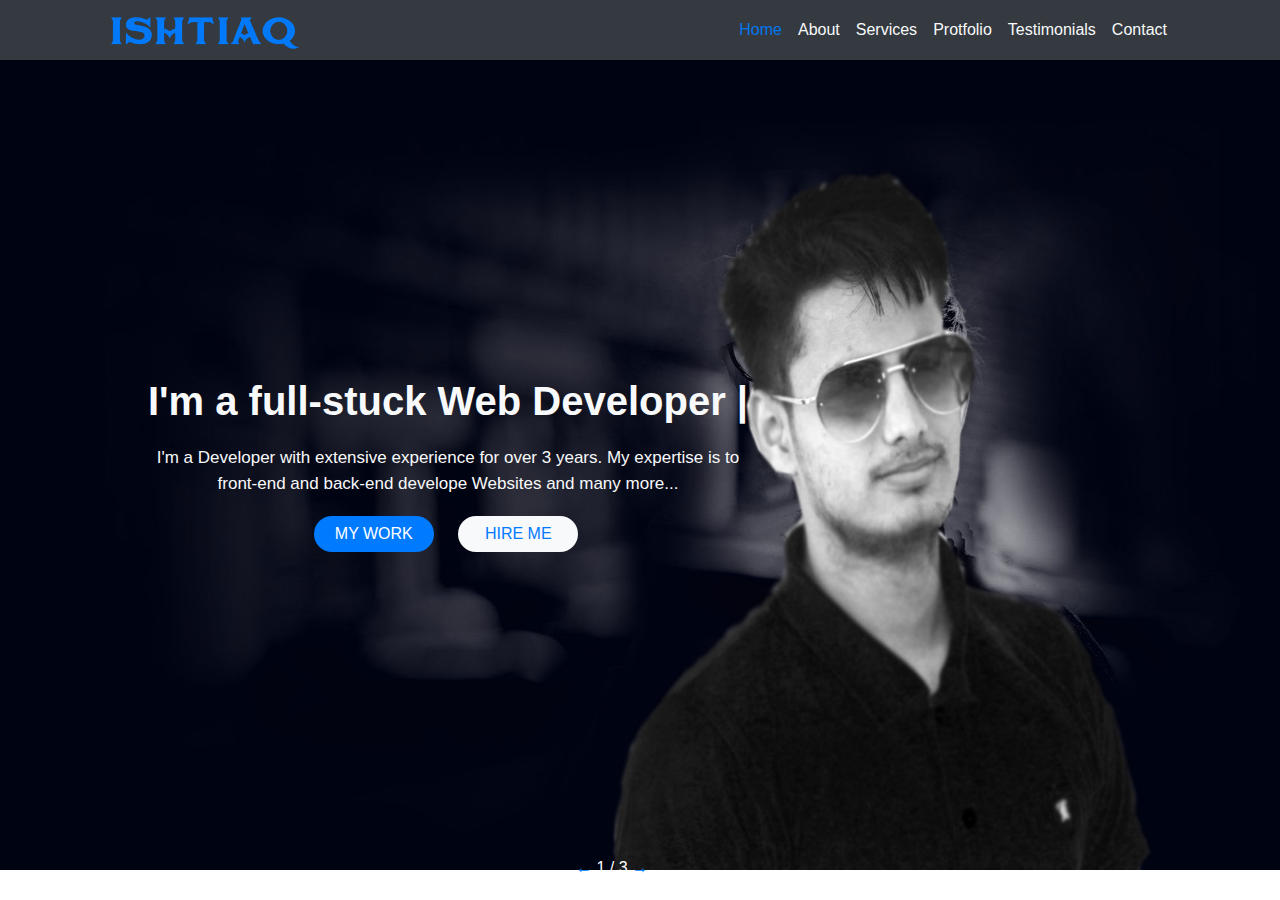
==== index.html @ 851f2fb6 "Update index.html" ====
<!DOCTYPE html>
<html>
<head>
	<meta charset="utf-8">
	<meta http-equiv="X-UA-Compatible" content="IE=edge">
	<title>Protfoio tamplete!!</title>
		<!--link css, bootstrap and js-->
	<link rel="stylesheet" href="css/bootstrap.css">
	<link rel="stylesheet" href="js/bootstrap.js">

	<link rel="stylesheet" href="css/style.css">

		<!--CDN Section-->
	<link rel="stylesheet" href="https://use.fontawesome.com/releases/v5.3.1/css/all.css" integrity="sha384-mzrmE5qonljUremFsqc01SB46JvROS7bZs3IO2EmfFsd15uHvIt+Y8vEf7N7fWAU" crossorigin="anonymous">





</head>
<body>
	<div class="container-fluid">	

	<!--Logo and Nav Section-->		
		<section id="header">
			<nav class="navbar navbar-expand-sm bg-dark">
				<div class="container">	
					<div class="logo">
						<a href="#home"><img src="img/logo.png" alt=""></a>
					</div>
					<ul class="navbar-nav">
						<li class="nav-item"><a class="nav-link text-light active" href="index.html">Home</a></li>
						<li class="nav-item"><a class="nav-link text-light"  href="#">About</a></li>
						<li class="nav-item"><a class="nav-link text-light"  href="#">Services</a></li>
						<li class="nav-item"><a class="nav-link text-light"  href="#">Protfolio</a></li>
						<li class="nav-item"><a class="nav-link text-light"  href="#">Testimonials</a></li>
						<li class="nav-item"><a class="nav-link text-light"  href="#">Contact</a></li>
					</ul>
				</div>
			</nav>
		</section>

		<section id="home">
			<div class="slider">
				<div class="mySlides fade-out">
					<div class="number-text"><span class="text-primary">&#8592;</span> 1 / 3 <span class="text-primary">&#8594;</span></div>
					<img src="img/bg-hero.jpg" alt="bg-hero" width="100%">
				</div>

				<div class="mySlides fade-out">
					<div class="number-text"><span class="text-primary">&#8592;</span> 2 / 3 <span class="text-primary">&#8594;</span></div>
					<img src="img/bg-hero2.jpg" alt="bg-hero" width="100%">
				</div>

				<div class="mySlides fade-out">
					<div class="number-text"><span class="text-primary">&#8592;</span> 3 / 3 <span class="text-primary">&#8594;</span></div>
					<img src="img/bg-hero3.jpg" alt="bg-hero" width="100%">
				</div>
			</div>

			<div class="container">
				<div class="row">
					<div class="col-sm-6 home-content">	
						<div class="connect-social">
							<a href="https://facebook.com/developeristiak" class="s-icon-link"><i class="fab fa-facebook"></i></a>
							<a href="#" class="s-icon-link"><i class="fab fa-twitter"></i></a>
							<a href="#" class="s-icon-link"><i class="fab fa-linkedin"></i></a>
							<a href="#" class="s-icon-link"><i class="fab fa-github"></i></a>
							<a href="#" class="s-icon-link"><i class="fab fa-behance"></i></a>
							<a href="#" class="s-icon-link"><i class="fab fa-instagram"></i></a>
						</div>

						<div class="home-text">
							<h1 class="text-light">I'm a full-stuck Web Developer |</h1>
							<p class="text-light">
								I'm a Developer with extensive experience for over 3 years. My expertise is to front-end and back-end develope Websites and many more...
							</p>
						</div>

						<div class="home-btn">
							<a href="#">
								<button class="btn btn-primary work-btn">my work</button>
							</a>
							
							<a href="#">
								<button class="btn btn-light text-primary hire-btn">hire me</button>
							</a>
						</div>
					</div>
				</div>

			</div>	
		</section>


	</div>
<script type="text/javascript" src="js/slider.js"></script>
</body>
</html>
---- css/style.css ----
/*Typography*/
*{
	margin: 0;
	padding: 0;
}
html{
	scroll-behavior: smooth;
}
.container-fluid{
	margin: 0;
	padding: 0;
}
.container{
	width: 1100px;
}
p, h1, h2, h3, h4, h5, h6{
	font-family: 'Poppins', sans-serif;
}
/*Import Font*/
@import url('https://fonts.googleapis.com/css?family=Poppins');


/*Logo And Nav Section*/
.logo img{
	width: 200px;
}

.navbar-nav li a{
	-webkit-transition: all .5s ease;
	   -moz-transition: all .5s ease;
	    -ms-transition: all .5s ease;
	     -o-transition: all .5s ease;
	        transition: all .5s ease;
}
.navbar-nav li a:hover{
	color: #0476F1 !important;
	font-size: 15px ;
}
.navbar-nav li a.active{
	color: #0476F1 !important;
}


/*Home/Slider Section*/
.mySlides{
	display: none;
}
.slider img{
	height: 90vh;
}
.number-text{
	position: absolute;
	bottom: 20px;
	left: 45%;
	color: white;
}
/*Home/Slider Fading animation*/
.fade-out {
  -webkit-animation-name: fade;
  -webkit-animation-duration: 1.5s;
  animation-name: fade;
  animation-duration: 1.5s;
}

@-webkit-keyframes fade {
  from {opacity: .4} 
  to {opacity: 1}
}

@keyframes fade {
  from {opacity: .4} 
  to {opacity: 1}
}


/*Home/content section*/
.home-content{
	position: absolute;
	top: 35%;
	left: 10%;
}
.connect-social{
	margin: 0 28%;
}
.connect-social a{
	font-size: 28px;
	margin-right: 15px;
	-webkit-transition: all .5s ease;
	-moz-transition: all .5s ease;
	-ms-transition: all .5s ease;
	-o-transition: all .5s ease;
	transition: all .5s ease;
}
.connect-social a:hover{
	color: #ffffffff !important;
	font-size: 26px;
}
.home-text h1{
	font-weight: 700;
	text-align: center;
	margin: 20px 0;
}
.home-text p{
	text-align: center;
	margin-bottom: 20px;
	font-size: 17px;
}
.home-btn{
	margin:  0 28%;
}
.home-btn button{
	border: none;
	border-radius: 50px;
	width: 120px;
	text-transform: uppercase;
	-webkit-transition: all .5s ease;
	-moz-transition: all .5s ease;
	-ms-transition: all .5s ease;
	-o-transition: all .5s ease;
	transition: all .5s ease;
}
.work-btn{
	margin-right: 20px;
}
.work-btn:hover{
	background: #ffffffff;
	color: #0476F1;
}
.hire-btn:hover{
	background: #0476F1;
	color: #ffffff !important;
}
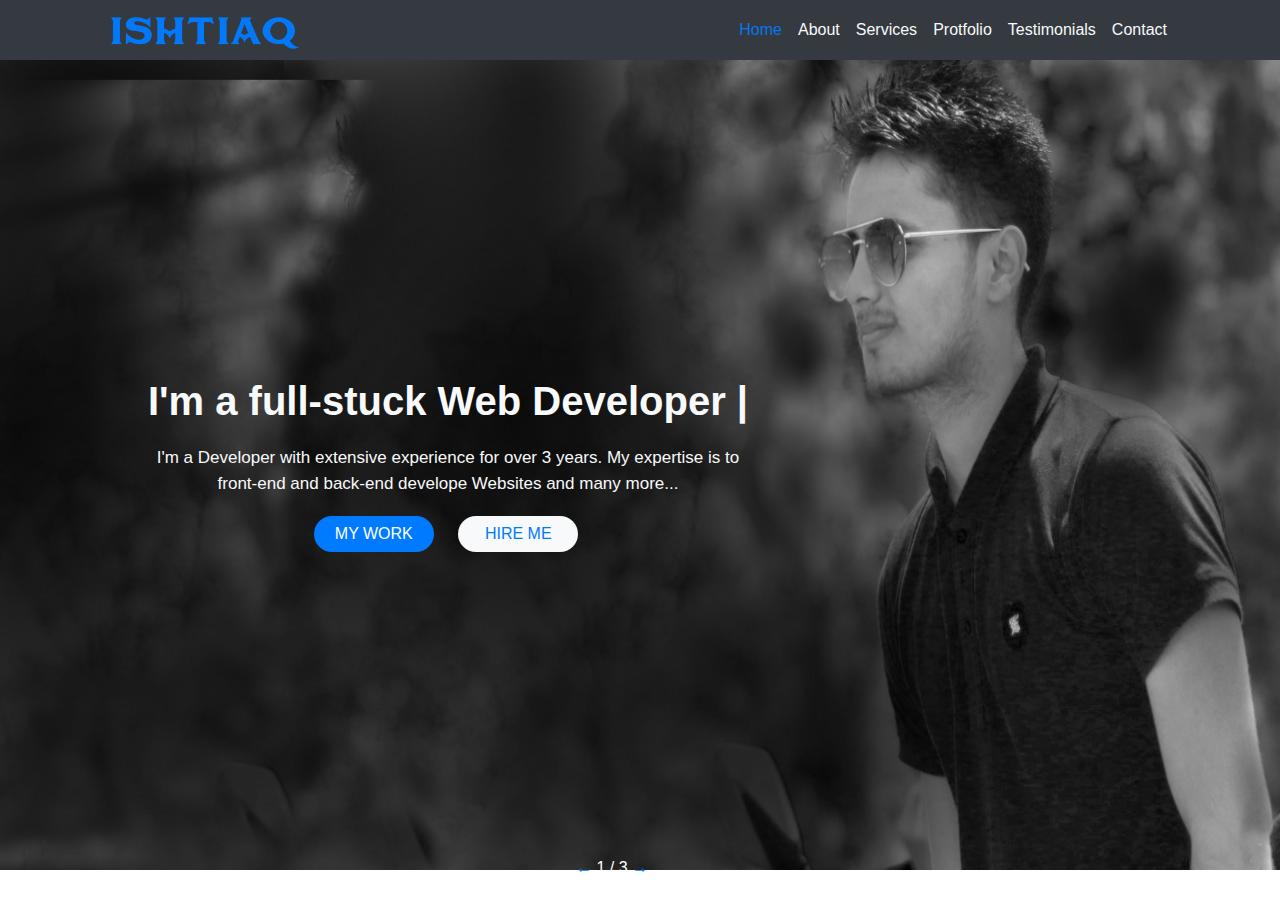
==== commit ed311de5: "Update index.html" ====
--- a/index.html
+++ b/index.html
@@ -3,7 +3,7 @@
 <head>
 	<meta charset="utf-8">
 	<meta http-equiv="X-UA-Compatible" content="IE=edge">
-	<title>Protfoio tamplete!!</title>
+	<title>Ishtiaq Ahmed !! Web Developer</title>
 		<!--link css, bootstrap and js-->
 	<link rel="stylesheet" href="css/bootstrap.css">
 	<link rel="stylesheet" href="js/bootstrap.js">
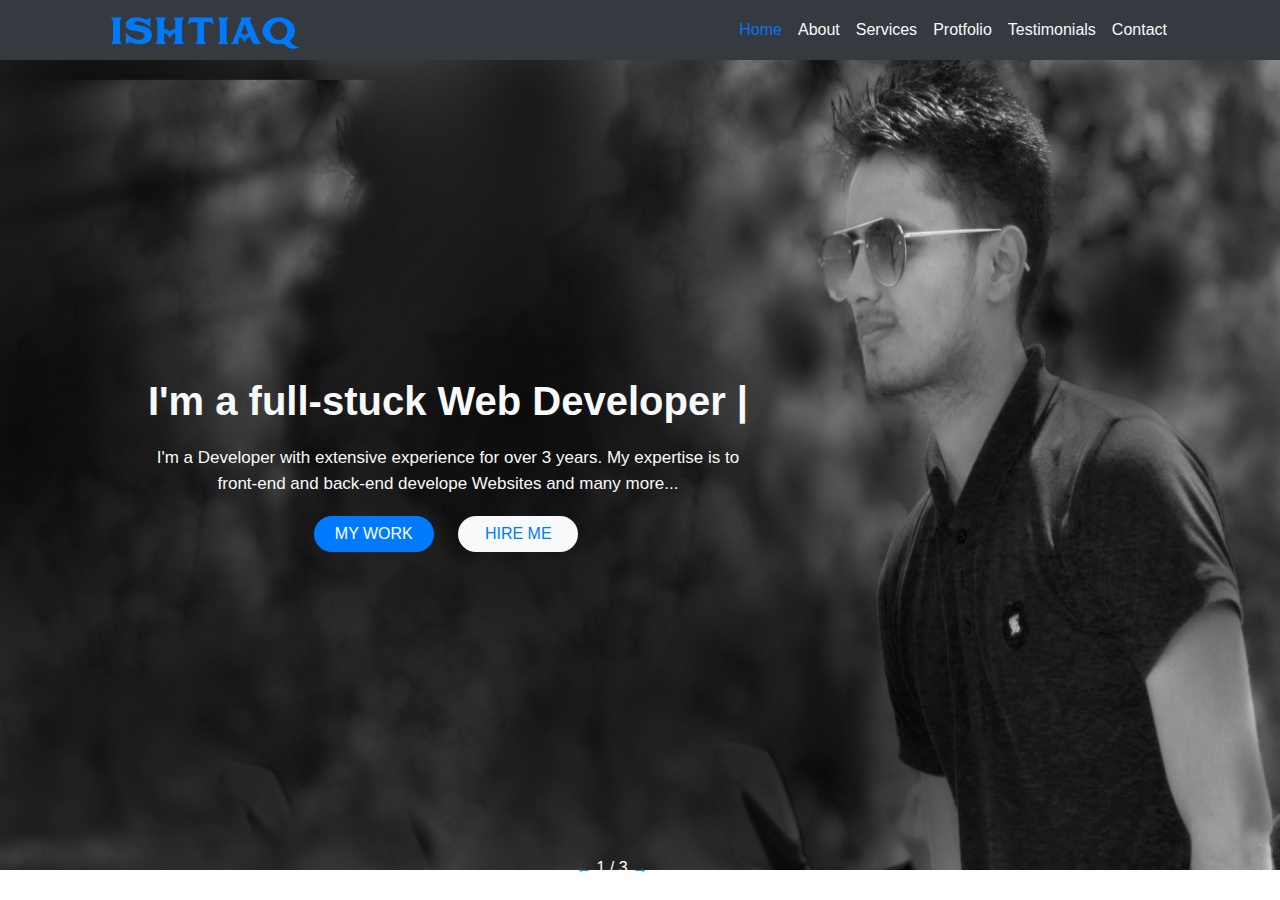
==== commit e8eab085: "Update index.html" ====
--- a/index.html
+++ b/index.html
@@ -62,12 +62,12 @@
 				<div class="row">
 					<div class="col-sm-6 home-content">	
 						<div class="connect-social">
-							<a href="https://facebook.com/developeristiak" class="s-icon-link"><i class="fab fa-facebook"></i></a>
-							<a href="#" class="s-icon-link"><i class="fab fa-twitter"></i></a>
-							<a href="#" class="s-icon-link"><i class="fab fa-linkedin"></i></a>
-							<a href="#" class="s-icon-link"><i class="fab fa-github"></i></a>
-							<a href="#" class="s-icon-link"><i class="fab fa-behance"></i></a>
-							<a href="#" class="s-icon-link"><i class="fab fa-instagram"></i></a>
+							<a href="https://facebook.com/developeristiak" target="_blank" class="s-icon-link"><i class="fab fa-facebook"></i></a>
+							<a href="https://twitter.com/ishtiaqahmeddd" target="_blank" class="s-icon-link"><i class="fab fa-twitter"></i></a>
+							<a href="https://www.linkedin.com/in/ishtiaqahmeddd/" target="_blank" class="s-icon-link"><i class="fab fa-linkedin"></i></a>
+							<a href="https://github.com/ishtiaqahmeddd" target="_blank" class="s-icon-link"><i class="fab fa-github"></i></a>
+							<a href="https://www.behance.net/ishtiaqahmed" target="_blank" class="s-icon-link"><i class="fab fa-behance"></i></a>
+							<a href="https://www.instagram.com/ishtiaqahmeddd/" target="_blank" class="s-icon-link"><i class="fab fa-instagram"></i></a>
 						</div>
 
 						<div class="home-text">
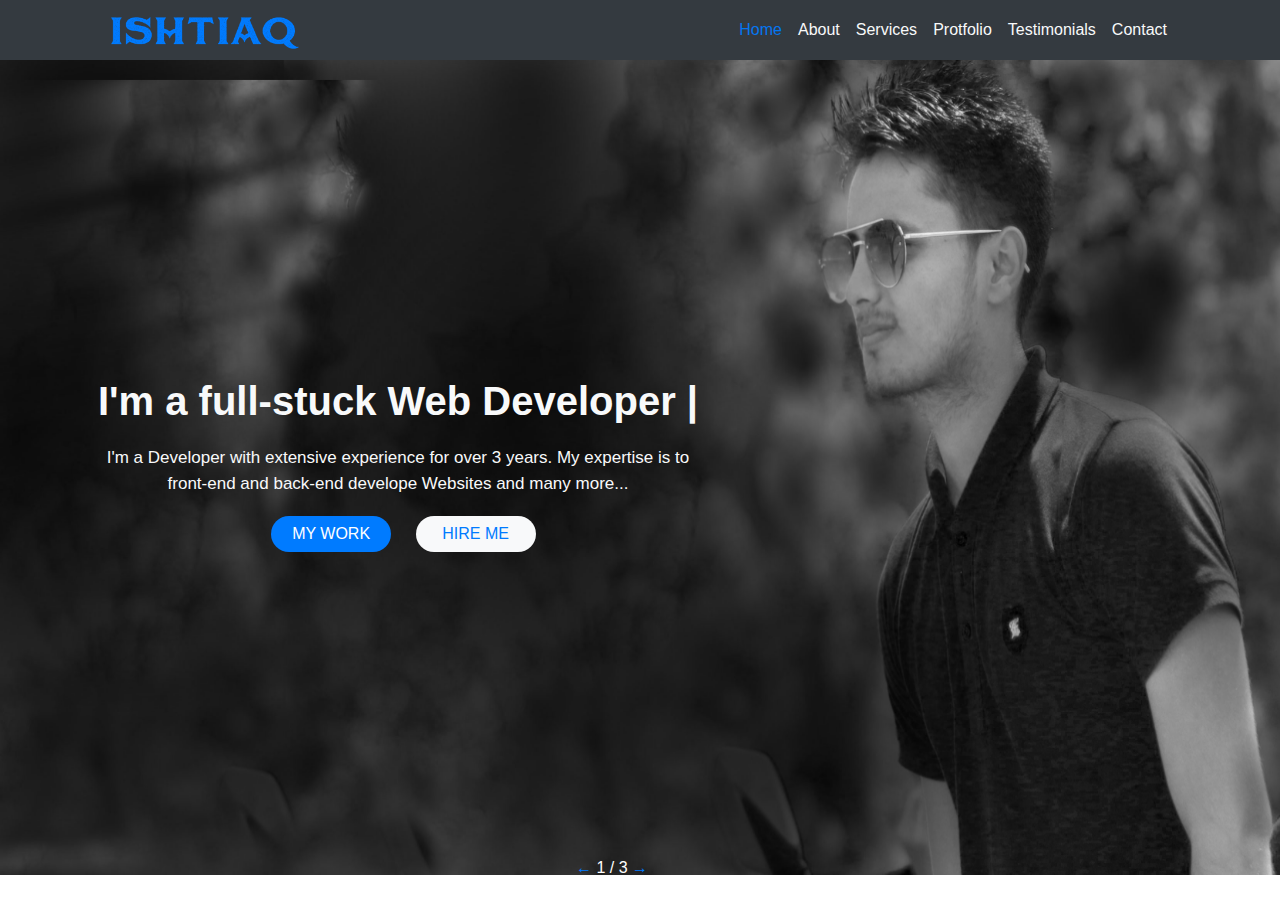
==== commit 64d71f48: "Update index.html" ====
--- a/index.html
+++ b/index.html
@@ -30,7 +30,7 @@
 					</div>
 					<ul class="navbar-nav">
 						<li class="nav-item"><a class="nav-link text-light active" href="index.html">Home</a></li>
-						<li class="nav-item"><a class="nav-link text-light"  href="#">About</a></li>
+						<li class="nav-item"><a class="nav-link text-light"  href="about.html">About</a></li>
 						<li class="nav-item"><a class="nav-link text-light"  href="#">Services</a></li>
 						<li class="nav-item"><a class="nav-link text-light"  href="#">Protfolio</a></li>
 						<li class="nav-item"><a class="nav-link text-light"  href="#">Testimonials</a></li>
--- a/css/style.css
+++ b/css/style.css
@@ -13,8 +13,13 @@
 .container{
 	width: 1100px;
 }
-p, h1, h2, h3, h4, h5, h6{
+
+body{
 	font-family: 'Poppins', sans-serif;
+	color: #ffffff;
+}
+.fix{
+	clear: both;
 }
 /*Import Font*/
 @import url('https://fonts.googleapis.com/css?family=Poppins');
@@ -46,7 +51,7 @@
 	display: none;
 }
 .slider img{
-	height: 90vh;
+	height: 90.6vh;
 }
 .number-text{
 	position: absolute;
@@ -63,12 +68,12 @@
 }
 
 @-webkit-keyframes fade {
-  from {opacity: .4} 
+  from {opacity: .7} 
   to {opacity: 1}
 }
 
 @keyframes fade {
-  from {opacity: .4} 
+  from {opacity: .7} 
   to {opacity: 1}
 }
 
@@ -80,7 +85,7 @@
 	left: 10%;
 }
 .connect-social{
-	margin: 0 28%;
+	margin: 0 20%;
 }
 .connect-social a{
 	font-size: 28px;
@@ -95,6 +100,9 @@
 	color: #ffffffff !important;
 	font-size: 26px;
 }
+.home-text{
+    position: relative;
+    right: 50px;}
 .home-text h1{
 	font-weight: 700;
 	text-align: center;
@@ -106,7 +114,7 @@
 	font-size: 17px;
 }
 .home-btn{
-	margin:  0 28%;
+	margin:  0 21%;
 }
 .home-btn button{
 	border: none;
@@ -129,4 +137,118 @@
 .hire-btn:hover{
 	background: #0476F1;
 	color: #ffffff !important;
-}+}
+
+
+
+/*Aout Start*/
+#about{
+	background: #000;
+	height: 100%;
+}
+.about-content{
+	margin-top: 80px;
+}
+.about-content h3{
+    border: 3px solid;
+    display: inline;
+    padding: 11px 21px;
+    margin-bottom: 20px;
+}
+.about-content p{
+	margin: 35px 0;
+	text-align: justify;
+}
+.about-content div{
+    position: relative;
+    top: 13px;
+    width: 9px;
+    height: 13px;
+    border-radius: 0 0 273% 0;
+    left: 20px;
+	background: #ffffff;
+}
+.name, .email, .phone, .twitter{
+	float: left;
+}
+.name-title, .email-title, .phone-title, .twitter-title{
+	margin-bottom: 0;
+}
+
+.name{
+	margin-right: 34%;
+}
+.phone{
+	margin-right: 27%;
+}
+.twitter{
+	margin-left: 6px;
+}
+.side-about hr{
+	background: #727679 !important;
+}
+
+.about-btn{
+	margin-top: 50px;
+}
+.send-message{
+	border: 1px solid #ffffff;
+	background: #000 !important;
+	border-radius: 50px;
+	padding: 8px 20px;
+	margin-right: 10px;
+}
+.download-cv{
+	border-radius: 50px;
+	padding: 8px 20px;
+}
+
+
+#about img{
+	margin: 50px 0;
+}
+.skill-analysis{
+	width: 390px;
+	height: 410px;
+	background: black;
+	border: 1px solid #ffffff;
+	position: absolute;
+	bottom: 37%;
+	left: 25%;
+	opacity: .7;
+}
+.skill-analysis-content hr{
+	margin-top: 0;
+	margin-right: 140px;
+	padding: 1px;
+}
+.skill-analysis-content p{
+	margin-bottom: 5px;
+}
+.skill-analysis-content{
+	position: relative;
+	bottom: 35%;
+	left: 25%;
+	padding: 15px 20px;
+}
+.html-skill{
+	
+}
+.skill-calculate{
+	border: 1px solid;
+    display: inline;
+    padding: 3px 5px;
+    font-size: 10px;
+    position: relative;
+    left: 62%;
+    bottom: 54px;
+}
+.skill-calculate-shap{
+	width: 2px;
+	height: 4px;
+    border-radius: 0 0 100%;
+    margin-left: 4px;
+    position: relative;
+    left: 62%;
+    bottom: 54px;
+}
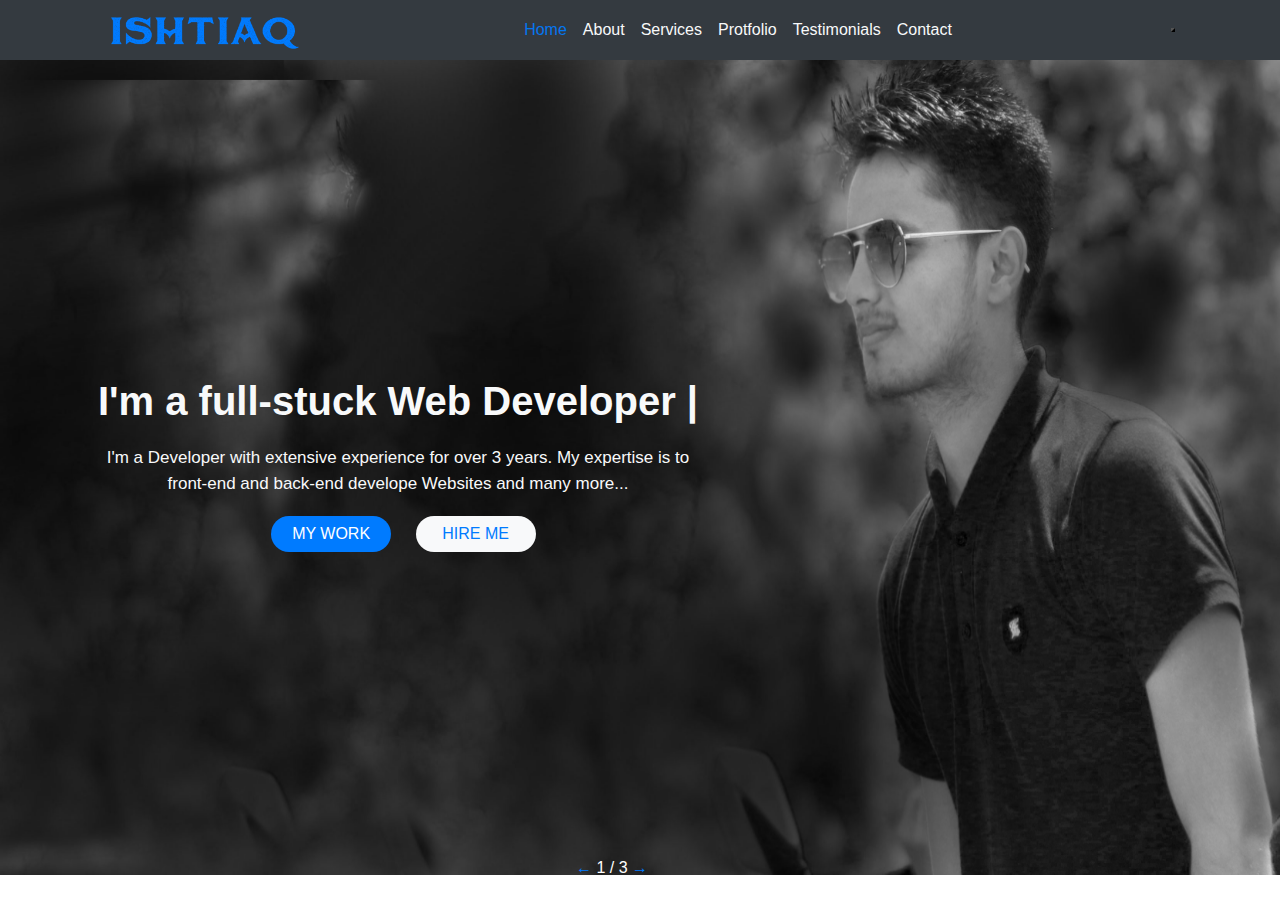
==== commit 4dcb4f5b: "Update index.html" ====
--- a/index.html
+++ b/index.html
@@ -3,15 +3,18 @@
 <head>
 	<meta charset="utf-8">
 	<meta http-equiv="X-UA-Compatible" content="IE=edge">
+	<meta name="viewport" content="width=device-width, initial-scale=1.0">
 	<title>Ishtiaq Ahmed !! Web Developer</title>
 		<!--link css, bootstrap and js-->
 	<link rel="stylesheet" href="css/bootstrap.css">
 	<link rel="stylesheet" href="js/bootstrap.js">
 
 	<link rel="stylesheet" href="css/style.css">
+	<link rel="stylesheet" href="css/responsive.css">
 
 		<!--CDN Section-->
 	<link rel="stylesheet" href="https://use.fontawesome.com/releases/v5.3.1/css/all.css" integrity="sha384-mzrmE5qonljUremFsqc01SB46JvROS7bZs3IO2EmfFsd15uHvIt+Y8vEf7N7fWAU" crossorigin="anonymous">
+	<script src="https://ajax.googleapis.com/ajax/libs/jquery/3.3.1/jquery.min.js"></script>
 
 
 
@@ -36,6 +39,7 @@
 						<li class="nav-item"><a class="nav-link text-light"  href="#">Testimonials</a></li>
 						<li class="nav-item"><a class="nav-link text-light"  href="#">Contact</a></li>
 					</ul>
+					<button class="toggle-nav"><i class="fas fa-bars text-light"></i></button>
 				</div>
 			</nav>
 		</section>
@@ -95,5 +99,6 @@
 
 	</div>
 <script type="text/javascript" src="js/slider.js"></script>
+<script src="js/responsive-nav.js"></script>
 </body>
 </html>
--- a/css/style.css
+++ b/css/style.css
@@ -197,10 +197,27 @@
 	border-radius: 50px;
 	padding: 8px 20px;
 	margin-right: 10px;
+	-webkit-transition: all .5s ease;
+	   -moz-transition: all .5s ease;
+	    -ms-transition: all .5s ease;
+	     -o-transition: all .5s ease;
+	        transition: all .9s ease;
+}
+.send-message:hover{
+	background: #ffffff !important;
+	color: #000;
 }
 .download-cv{
 	border-radius: 50px;
 	padding: 8px 20px;
+	-webkit-transition: all .5s ease;
+	   -moz-transition: all .5s ease;
+	    -ms-transition: all .5s ease;
+	     -o-transition: all .5s ease;
+	        transition: all .9s ease;
+}
+.download-cv:hover{
+	 background: #0c498a;
 }
 
 
--- a/css/responsive.css
+++ b/css/responsive.css
@@ -0,0 +1,169 @@
+/*		Default Layout: 960px. 
+		Gutters: 24px.
+		Outer margins: 48px.
+		Leftover space for scrollbars @1024px: 32px.
+-------------------------------------------------------------------------------
+*/
+
+
+
+
+
+
+
+/*		Tablet Layout: 768px.
+		Gutters: 24px.
+		Outer margins: 28px.
+		Inherits styles from: Default Layout.
+-----------------------------------------------------------------
+cols    1     2      3      4      5      6      7      8
+px      68    160    252    344    436    528    620    712    */
+
+@media only screen and (min-width: 768px) and (max-width: 991px) {
+.container{
+} 
+.navbar{
+	margin-left: -50px;
+}
+.connect-social{
+	margin: 0;
+}
+.home-text h1{
+	font-size: 23px;
+	text-align: left;
+}
+.home-text p{
+	font-size: 15px;
+	text-align: left;
+}
+.home-btn{
+	margin: 0;
+}
+
+
+/*About*/
+
+
+.side-about{
+	min-width: 100%;
+	position: absolute;
+	top: 0;
+	left: 0;
+	padding: 20px 50px;
+}
+.name{
+	margin-right: 50%;
+}
+.phone{
+	margin-right: 44.5%;
+}
+.name, .email, .phone, .twitter{
+
+}
+
+.skill-wrap{
+	margin-top: 100vh;
+}
+.skill-img{
+
+}
+.skill-analysis{
+	position: relative;
+	bottom: 30%;
+	left: 86%;
+}
+.skill-analysis-content{
+    bottom: 55%;
+    left: 87%;
+    width: 158%;
+}
+
+
+
+
+
+
+
+}
+
+
+
+
+
+
+
+
+
+
+
+
+
+/*		Mobile Layout: 320px.
+		Gutters: 24px.
+		Outer margins: 34px.
+		Inherits styles from: Default Layout.
+---------------------------------------------
+cols    1     2      3
+px      68    160    252    */
+
+@media only screen and (max-width: 767px) {
+
+	
+
+
+
+
+
+
+	
+}
+
+
+
+
+
+
+
+
+
+
+/*		Wide Mobile Layout: 480px.
+		Gutters: 24px.
+		Outer margins: 22px.
+		Inherits styles from: Default Layout, Mobile Layout.
+------------------------------------------------------------
+cols    1     2      3      4      5
+px      68    160    252    344    436    */
+
+@media only screen and (min-width: 480px) and (max-width: 767px) {
+
+
+	
+	
+	
+	
+	
+	
+}
+
+
+/*	Retina media query.
+	Overrides styles for devices with a 
+	device-pixel-ratio of 2+, such as iPhone 4.
+-----------------------------------------------    */
+
+@media 
+	only screen and (-webkit-min-device-pixel-ratio: 2),
+	only screen and (min-device-pixel-ratio: 2) {
+	
+
+
+	
+	
+	
+	
+	
+	
+	
+	
+}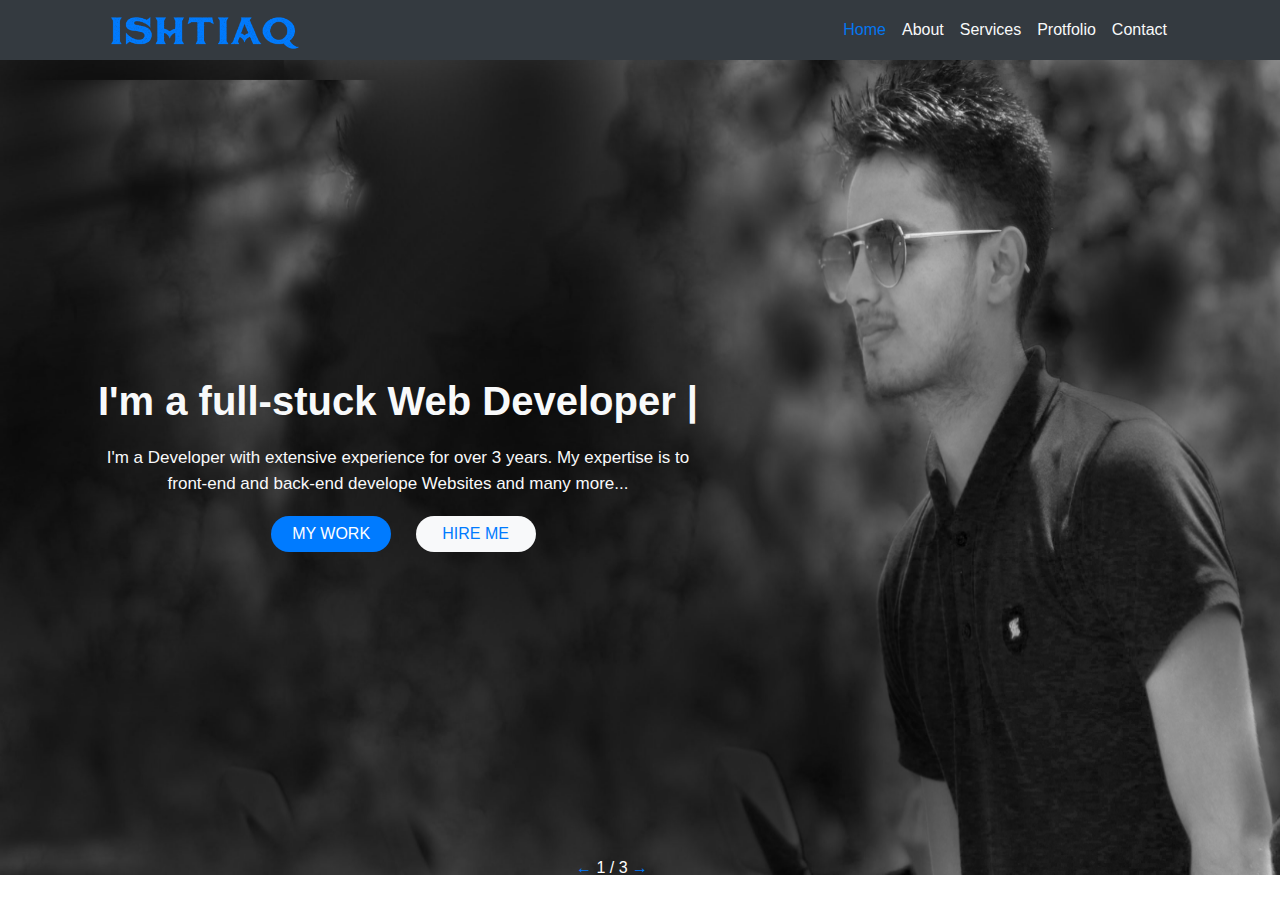
==== commit ac99c190: "Add files via upload" ====
--- a/index.html
+++ b/index.html
@@ -26,7 +26,7 @@
 
 	<!--Logo and Nav Section-->		
 		<section id="header">
-			<nav class="navbar navbar-expand-sm bg-dark">
+			<nav class="navbar navbar-expand-lg bg-dark">
 				<div class="container">	
 					<div class="logo">
 						<a href="#home"><img src="img/logo.png" alt=""></a>
@@ -34,10 +34,9 @@
 					<ul class="navbar-nav">
 						<li class="nav-item"><a class="nav-link text-light active" href="index.html">Home</a></li>
 						<li class="nav-item"><a class="nav-link text-light"  href="about.html">About</a></li>
-						<li class="nav-item"><a class="nav-link text-light"  href="#">Services</a></li>
-						<li class="nav-item"><a class="nav-link text-light"  href="#">Protfolio</a></li>
-						<li class="nav-item"><a class="nav-link text-light"  href="#">Testimonials</a></li>
-						<li class="nav-item"><a class="nav-link text-light"  href="#">Contact</a></li>
+						<li class="nav-item"><a class="nav-link text-light"  href="services.html">Services</a></li>
+						<li class="nav-item"><a class="nav-link text-light"  href="protfolio.html">Protfolio</a></li>
+						<li class="nav-item"><a class="nav-link text-light"  href="contact.html">Contact</a></li>
 					</ul>
 					<button class="toggle-nav"><i class="fas fa-bars text-light"></i></button>
 				</div>
@@ -95,10 +94,8 @@
 
 			</div>	
 		</section>
-
-
 	</div>
 <script type="text/javascript" src="js/slider.js"></script>
 <script src="js/responsive-nav.js"></script>
 </body>
-</html>
+</html>--- a/css/style.css
+++ b/css/style.css
@@ -224,13 +224,16 @@
 #about img{
 	margin: 50px 0;
 }
+.skill-img{
+	width: 90%;
+}
 .skill-analysis{
-	width: 390px;
-	height: 410px;
+	width: 70%;
+	height: 37%;
 	background: black;
 	border: 1px solid #ffffff;
 	position: absolute;
-	bottom: 37%;
+	bottom: 35%;
 	left: 25%;
 	opacity: .7;
 }
@@ -244,7 +247,7 @@
 }
 .skill-analysis-content{
 	position: relative;
-	bottom: 35%;
+	bottom: 32%;
 	left: 25%;
 	padding: 15px 20px;
 }
@@ -269,3 +272,8 @@
     left: 62%;
     bottom: 54px;
 }
+
+
+.toggle-nav{
+ display: none;
+}
--- a/css/responsive.css
+++ b/css/responsive.css
@@ -47,7 +47,7 @@
 .side-about{
 	min-width: 100%;
 	position: absolute;
-	top: 0;
+	top: 3%;
 	left: 0;
 	padding: 20px 50px;
 }
@@ -55,7 +55,7 @@
 	margin-right: 50%;
 }
 .phone{
-	margin-right: 44.5%;
+	margin-right: 47%;
 }
 .name, .email, .phone, .twitter{
 
@@ -71,9 +71,11 @@
 	position: relative;
 	bottom: 30%;
 	left: 86%;
+	width: 116%;
+	height: 46%;
 }
 .skill-analysis-content{
-    bottom: 55%;
+    bottom: 74%;
     left: 87%;
     width: 158%;
 }
@@ -108,10 +110,72 @@
 
 @media only screen and (max-width: 767px) {
 
-	
-
-
-
+.container{
+	min-width: 100%;	
+}
+.navbar-nav{
+    display: none;
+    position: absolute;
+    right: 0;
+    top: 100%;
+    background: #343A40;
+    z-index: 222222222222222;
+}
+.toggle-nav{
+	display: block;
+	background: none;
+	border: none;
+}
+.toggle-nav i{
+	font-size: 40px;
+
+}
+/*Home*/
+.home-content{
+	min-width: 100%;
+}	
+
+
+
+/*About*/
+.side-about{
+	min-width: 100%;
+	position: absolute;
+	top: 10%;
+	left: 0;
+	z-index: 1;
+
+}
+.name{
+	margin-right: 0%;
+}
+.phone{
+	margin-right:0;
+}
+.name, .email, .phone, .twitter{
+	width: 100%;
+	margin: 0 5%;
+}
+
+.skill-wrap{
+	margin-top: 136vh;
+	max-height: 190vh;
+}
+.skill-img{
+
+}
+.skill-analysis{
+	position: relative;
+	bottom: 48%;
+	left: 61%;
+	width: 115%;
+	height: 45%;
+}
+.skill-analysis-content{
+    bottom: 93%;
+    left: 62%;
+    width: 158%;
+}
 
 
 
@@ -135,10 +199,26 @@
 cols    1     2      3      4      5
 px      68    160    252    344    436    */
 
-@media only screen and (min-width: 480px) and (max-width: 767px) {
-
-
-	
+@media only screen and (max-width: 480px) {
+
+/*Home*/
+.home-btn {
+    margin: 0 9%;
+}
+
+
+
+
+
+
+
+/*About*/
+.skill-analysis, .skill-analysis-content, .skill-img{
+display: none;
+}
+.about{
+	height: 180vh;
+}
 	
 	
 	
@@ -166,4 +246,20 @@
 	
 	
 	
-}+}
+@media only screen and (max-width: 575px) {
+.skill-analysis{
+    bottom: 42%;
+    left: 1%;
+    width: 42%;
+}
+.skill-analysis-content{
+	bottom: 81%;
+    left: 1%;
+    width: 54%;
+}
+.skill-img{
+	width: 40%;
+}
+
+}
